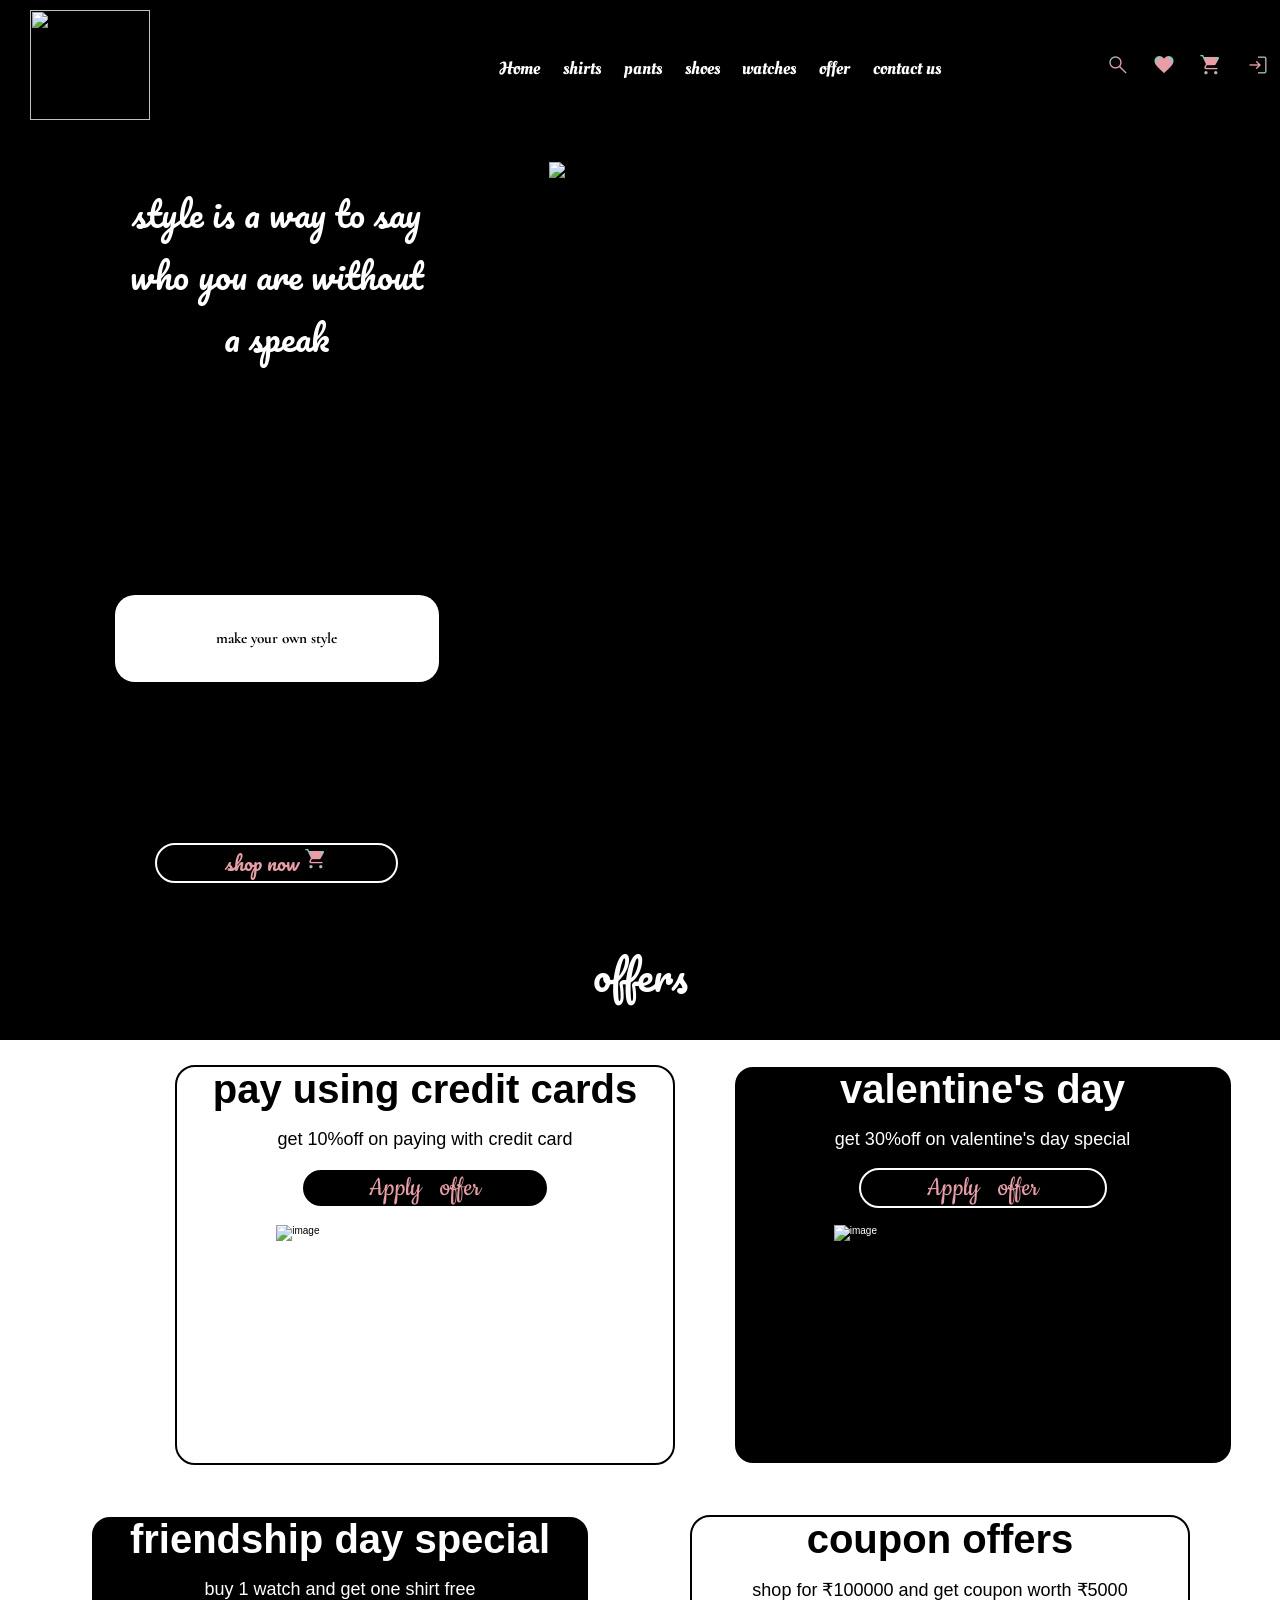
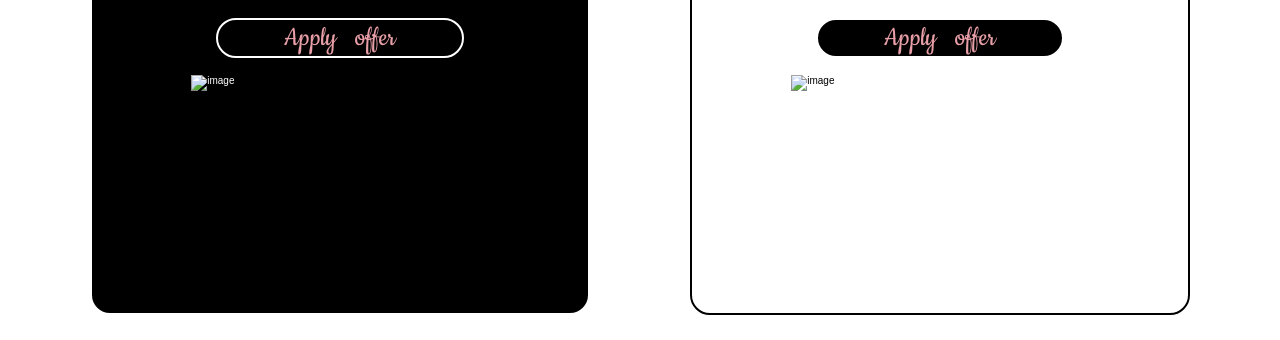
==== offers.html @ 5e7f3859 "Add files via upload ecommerce website fashion website" ====
<!DOCTYPE html>
<html lang="en">
<head>
    <meta charset="UTF-8">
    <meta name="viewport" content="width=device-width, initial-scale=1.0">
    <title>URBAN ELEGANCE</title>
<link rel="stylesheet" href="style.css ">
<link rel="stylesheet" href="https://fonts.googleapis.com/css2?family=Material+Symbols+Outlined:opsz,wght,FILL,GRAD@20..48,100..700,0..1,-50..200" />
<link rel="stylesheet" href="https://fonts.googleapis.com/css2?family=Material+Symbols+Outlined:opsz,wght,FILL,GRAD@20..48,100..700,0..1,-50..200">
<body>
    <div class="container">
        <video autoplay muted loop plays inline class="video">
            <source src="./images/background video.mp4" type="video/mp4"/> 
        </video>
   <header class="header">
    <div class="logo">
        <a href="#">
                <img src="./images/website logo.png" width="120px" height="110px"></img>
                
    </div>
    <div class="nav">
        <a href="index.html">Home</a>
        <a href="shirts.html">shirts</a>
        <a href="pants.html">pants</a>
        <a href="shoes.html">shoes</a>
        <a href="watches.html">watches</a>
        <a href="offers.html">offer</a>
        <a href="contactus.html">contact us</a>
    </div>
    <div class="icons"> 
        <a id="search" href="#/"><span class="material-symbols-outlined">
            search
            </span></a>
        <a id ="favorite" href="#/"><span class="material-symbols-outlined">
            favorite
            </span></a>
        <a id="cheakout"href="#/"><span class="material-symbols-outlined">
            shopping_cart
            </span></a>
        <a id="login" href="login.html"><span class="material-symbols-outlined">
            login
            </span></a>

    </div></header>
    <div class="maintext">
        <div class="leftside">
            <div class="first">
                <P>style is a way to say who you are without a speak</P>
            </div>
            <div class="second">
                <h3>make your own style</h3>
            </div>
            <button>shop now <span class="material-symbols-outlined">
                shopping_cart
                </span>
                </button>
            </div>
    <div class="rightside"> <img src="./images/og.png" alt="image" height="500px" width="190px">

    </div>
    </div>
    <div class="searchbar">
        <input type="text"  placeholder="Search..."> <button><img src="./images/search.png" width="50px" height="20px"></img></button>
        
       
    </div>
   
    <div class="favorite">
        <h1>you have not added anything yet</h1>
    </div>
    <div class="cheakout">
        <div class="cheakbox">
        <img src="./images/shirt 2.png"alt="image">
        <h2>lactose skyblue shirt</h2>
        <p>Qty:1</p><span class="material-symbols-outlined">
            add
            </span><span class="material-symbols-outlined">
                delete
                </span>
    </div>
    <div class="cheakbox">
        <img src="./images/pant2.png"alt="image">
        <h2>lactose formal grey pant</h2>
        <p>Qty:1</p><span class="material-symbols-outlined">
            add
            </span><span class="material-symbols-outlined">
                delete
                </span>
    </div>
    <div class="cheakbox">
        <img src="./images/shoe2.png"alt="image">
        <h2>LOUIS STITCH
            black formal shoes</h2>
        <p>Qty:1</p><span class="material-symbols-outlined">
            add
            </span><span class="material-symbols-outlined">
                delete
                </span>
    </div>
    <button>checkout<span class="material-symbols-outlined">
        shopping_cart
        </span></button>   
    </div>

    </div>


    <section id="container5">
        <div class="container4">
            <p id="head" class="heading">offers</p>
           
    
        
            <div class="offers2">
                <p class="heading">pants</p>
        <div class="parts">
            <h1>pay using credit cards</h1>
            <p>get 10%off on paying with credit card</p>
            <button>Apply offer</button>
            <img src="./images/cards.png" alt="image">
        </div>
        <div class="parts" id="black">
            <h1>valentine's day </h1>
            <p>get 30%off on valentine's day special</p>
            <button>Apply offer</button>
            <img src="./images/rings.png" alt="image">
        </div>
        <div class="parts" id="black">
            <h1>friendship day special</h1>
            <p>buy 1 watch and get one shirt free</p>
            <button>Apply offer</button>
            <img src="./images/friends.png" alt="image">
        </div>
        <div class="parts">
            <h1>coupon offers</h1>
            <p>shop for ₹100000 and get coupon worth ₹5000</p>
            <button>Apply offer</button>
            <img src="./images/enjoy1.png" alt="image">
        </div>
    </div>
    </div>
      </div> 
    </section>









































<script src="scripit.js"></script>
</body>
</html>
---- style.css ----
@import url('https://fonts.googleapis.com/css2?family=Great+Vibes&display=swap');
@import url('https://fonts.googleapis.com/css2?family=Great+Vibes&family=Oleo+Script+Swash+Caps:wght@400;700&display=swap');
@import url('https://fonts.googleapis.com/css2?family=Great+Vibes&family=Oleo+Script+Swash+Caps:wght@400;700&family=Pacifico&display=swap');
@import url('https://fonts.googleapis.com/css2?family=Cormorant:ital,wght@0,300..700;1,300..700&family=Great+Vibes&family=Oleo+Script+Swash+Caps:wght@400;700&family=Pacifico&display=swap');
@import url('https://fonts.googleapis.com/css2?family=Cookie&display=swap');


*{
    margin:0;
    padding:0;
    box-sizing: border-box;
    outline: none;
    text-decoration: none;
}
:root{
    --pink:#e79ea7;
    --green:#d7fecf;
    --blue:#90c6b9;
}
html{
    font-size: 62.5%;
    scroll-behavior: smooth;
}
.container{
    width: 100%;
    height:100vh;
    display: flex;
    justify-content: center;
    align-items: center;
    overflow: hidden;
}
.video{
    width:100%;
    height:100%;
    position: absolute;
    bottom: 0;
    z-index: -100;
    right: 0;
}
.header{
    width: 100%;
    height: 20vh;
    padding: 1rem;
    background-color: rgb(0, 0, 0);
    color: white;
}   
  
 
        .header{
            width: 100%;
            height: auto;
            padding: 1rem;
            z-index: 1000000;
            background-color: rgb(0, 0, 0)
            color: white;
            display: flex;
            align-items: center;
            position: fixed;
            top: 0;
            left: 0;
            justify-content: space-between;
    }
    .header h2{
        font-family: "Great Vibes", cursive;
        color: white;
        font-size: 3rem;
        background-color: black;
        background: #E79EA7;
background: radial-gradient(circle farthest-corner at center center, #E79EA7 0%, #90C6B9 100%);
-webkit-background-clip: text;
-webkit-text-fill-color: transparent;


    } 
    span{
        background: #E79EA7;
background: radial-gradient(circle farthest-corner at center center, #E79EA7 50%, #90C6B9 50%);
-webkit-background-clip: text;
-webkit-text-fill-color: transparent;
font-weight: bolder;

    }
    .header a{
        color: white;
        font-size: 1.8rem;
        padding-left: 2rem;
        font-family: "Oleo Script Swash Caps", cursive;
        font-weight: lighter;
    }
    .logo{
        display: flex;
        justify-content: space-between;
        align-items: center;

    }
    .maintext{
        width: 95%;
        height: 99vh;
        background:transparent;
        position: absolute;
        top: 8%;
        right: 0;
        margin: 1rem auto;
        display: flex;
        align-items: center;
        justify-content: flex-start;
    }
    .leftside{
        width:35% ;
        height: 100%;
        background-color: transparent;
        display: flex;
        font-family: "Pacifico", cursive;
        align-items: center;
        flex-direction: column;
        justify-content: space-around;
        color: white;
        padding: 1rem;

        
    }
    .first{
        width: 80%;
        background-color: transparent;
        color: white;
        height: 30%;
        font-size: 3.5rem;
        padding: 1rem;
        text-align: center;
    }
    .rightside{
        width: 65%;
        height: 100%;
        display: flex;
        align-items: center;
        justify-content: center;
        background:transparent ;
        overflow: hidden;
    }
    .rightside img{
        width: 85%;
        height: 82%;
    }
.second{
    width: 80%;
    height: 10%;
    background:white;
    color: black;
    text-align: center;
    border-radius: 2rem;
    font-family: "Cormorant", serif;                   
   display:flex;
   align-items: center;
   justify-content: center;
   font-size: 1.3rem;
}
button{
    width: 60%;
    height: 4rem;
    border-radius: 2rem;
    background: black;
    color: var(--pink);
    border: 2px solid white;
    font-family: "pacifico",cursive;
    font-size: 2rem;
    transition: 1s;
    
}
button:hover{
    word-spacing: 0.5rem;
    font-size: 2.2rem;
    cursor: pointer;
    padding-left: 1rem;
}
.container2{
    width: 100%;
    height: auto;
    background:black;
}
.heading{
    color:white;
    font-size: 4rem;
    padding-top: 4rem;
    text-align: center;
    font-family: "pacifico",cursive;
}
.underline{
    background: white;
    height:0.5rem ;
    width: 35%;
    position:relative;
    top: 10%;
    border-radius: 2rem;
    left: 33%;
}
.shirts{
    width: 100%;
    height: auto;
    background-color:transparent;
    display: flex;
    align-items: center;
    justify-content: space-evenly;
    flex-wrap: wrap;
}
.products{
    border-radius: 2rem;
    transition: 0.5s;
    width: 30rem;
    height: 48rem;
    background-color:transparent ;
    color: white;
    display: flex;
    align-items: center;
    justify-content: space-around;
    flex-direction: column;
    margin-top: 4rem;
    margin: 8rem;
    
}
.top{
    width: 100%;
    height: 60%;
    background: transparent;
    display: flex;
    align-items: center;
    justify-content: center;


}

.top img{
    width: 100%;
    height: 100%;
}
    .bottom{
        width: 100%;
        height: 45%;
        background-color:transparent;
        display: flex;
        justify-content: space-between;
        align-items: center;
        flex-direction: column;
        margin-top: 1rem;
    }
    .bottom h2{
        font-size: 3rem;
        color: white;
        text-align: center;

    }
    .bottom h3{
        font-size: 2.5rem;
        color: var(--green);
    }
        .products button{
            width: 70%;
          margin-bottom: 1rem;
            font-family: "Oleo Script Swash Caps", cursive;
            font-size: 2.8rem;
            height: 4.5rem;
            word-spacing: 0.5rem;
            background: black;
            color: var(--pink);
        }
        .products:hover{
            cursor: pointer;
            background: black;
            width: 33rem;
            height: 50rem;
            border: 2px solid white;
        }
        .container3{
            width: 100%;
            height: auto;
            background:white;

        }
        .container3 .heading{
            color: black;
        }
        .container3 .underline{
            background: black;
            align-items: center;
        }
        .container3 .bottom h2{
            background:black;

        }
        .container3 .bottom h3{
            color: rgb(0, 218,0);
        }
    .container3.products:hover{
        cursor: pointer;
        background: white;
        border: 2px solid black;


    }
    .container4{
         background:black; 
        color: white;
        width: 100%;
        display: flex;
        align-items: center;
        justify-content: center;
        flex-direction: column;
        height: auto;

    }
    .offers2{
        background:white;
        width: 100%;
        margin-top: 3rem;
        height: 90rem;
         display: flex;
         align-items: center;
         justify-content: space-evenly;
         flex-wrap: wrap;
    }
    
.material-symbols-outlined {
  font-variation-settings:
  'FILL' 1,
  'wght' 100,
  'GRAD' 200,
  'opsz' 24
}

.parts{
    margin: 1rem;
    width: 50rem;
    height: 40rem;
    border: 2px solid black;
    background-color:white ;
    color: black;
    border-radius:2rem ;
    transition: 1s;
    display: flex;
    align-items: center;
    flex-direction: column;
    justify-content: space-between;
    
}
.parts p{
font-size: 1.8rem;
font-family: "Corsorant SC*, serif;
font-weight:bolder;
}
.parts h1{
    font-size: 4rem;
    font-family: "Oleo Script Swash Caps”, cursive; 
}
.parts img{
    width: 60%;
    height: 60%;

}
#black{
    background:black;
    color: white;
    border: 2px solid white;
    

}
.parts button{
    font-size:3rem ;
    font-family: "Cookie", cursive;
    width: 50% ;
    word-spacing: 1.2rem;
}
.parts:hover{
    width: 53rem;
    height: 43rem;
    cursor: pointer;
}

body {
    font-family: Arial, sans-serif;
    margin: 0;
    padding: 0;
    background-color: #f0f0f0;
}

/* Basic styling */
body {
    font-family: Arial, sans-serif;
    margin: 0;
    padding: 0;
    background-color: #f0f0f0;
}

/* Footer styling */
.footer {
    background-color: #111;
    color: #f0f0f0;
    padding: 40px 0;
    text-align: center;
}

.footer-container {
    display: flex;
    justify-content: space-around;
    flex-wrap: wrap;
    max-width: 1200px;
    margin: 0 auto;
}

.footer-section {
    flex: 1;
    min-width: 250px;
    margin: 20px;
}

.footer-section h2, .footer-section h3 {
    color: #e3bcb8;
    margin-bottom: 10px;
}

.footer-section p {
    color: #aaa;
    line-height: 1.6;
}

.social-icons a {
    color: #f0f0f0;
    margin: 0 10px;
    font-size: 20px;
    text-decoration: none;
}

.social-icons a:hover {
    color: #e3bcb8;
}

/* Newsletter form */
.footer-section form {
    margin-top: 10px;
}

.footer-section form input {
    padding: 10px;
    width: 80%;
    border: none;
    border-radius: 5px;
    margin-bottom: 10px;
}

.footer-section form button {
    padding: 10px 20px;
    border: none;
    background-color: #e3bcb8;
    color: #111;
    border-radius: 5px;
    cursor: pointer;
    transition: background-color 0.3s;
}

.footer-section form button:hover {
    background-color: #d19a96;
}

/* Footer bottom */
.footer-bottom {
    margin-top: 20px;
    border-top: 1px solid #444;
    padding-top: 10px;
}

.footer-bottom span {
    color: #e3bcb8;
}

.searchbar{
    width: 30rem;
    height: 5rem;
    background:black;
    color: var(--pink);
    border-radius: 2rem;
    display: flex;
    transition: 1s;
    align-items: center;
    justify-content: space-evenly;
    position: fixed;
    border: 2px solid white;
    padding: 1.3rem;
    top: 24%;
    right:-95%;
    z-index: 10000;
} 
.searchbar.active{    
    right:5% ;
}


.searchbar h1{
    font-size: 3rem;
    padding:2.5rem ;
}
.favorite{
    width: 25rem;
    height: 15rem;
    background: black;
    color: var(--pink);
    border: 2px solid white;
    font-size: 1rem;
    display: flex;
    align-items: center;
    position: fixed;
    transition: 1s;
    top:24%;
    right:-95%;
    line-height: 4rem;
    border-radius: 2rem;
    padding: 2rem;
    text-align: center;
    z-index: 100000;
    
}
.favorite.active{    
    right:5% ;
}
.cheakout{
    width:40rem;
    height: 40rem;
    background:black ;
    border: 2px solid white;
    border-radius: 2rem;
    position: fixed;
    transition: 1s;
    display: flex;
    align-items: center;
    justify-content: space-evenly;
    flex-direction: column;
    top: 24%;
    right:-95%;
    z-index: 10000;
}
.cheakbox{
    width: 90%;
    height: 20%;
    background: black;
    display: flex;
    align-items: center;
    justify-content: space-between;
    border-radius: 2rem;
    border: 2px solid white;
    color: white;
    padding: 1rem;

    
}
.cheakbox h2{
    text-align: center;
    width: 48%;
    font-size: 2rem;
    padding:1rem ;

}
.cheakbox img{
    width: 15%;
    height: 100%;
}
.cheakbox p{ 
    font-size: 1.8rem;
}
.cheakout.active{    
    right:5% ;
}   


.login{
    width: 30rem;
    height: 30rem;
    background-color: black;
    color: white;
    border-radius: 2rem;
    border: 2px solid white;
    display: flex;
    justify-content: space-evenly;
    align-items: center;
    flex-direction: column;
    position: fixed;
    transition: 1s;
    top:24%;
    right:-95%;
    z-index: 10000;
    
}
#username{
    width: 90%;
    height: 20%;
    background: black;
    color: white;
    padding: 2rem;
    border: 2px solid white;
    border-radius: 2rem;
    font-size: 2rem;
    
}
#password{
    
        width: 90%;
        height: 20%;
        background: black;
        color: white;
        padding: 2rem;
        border: 2px solid white;
        border-radius: 2rem;
        font-size: 2rem;
        
    }
.login a{
    font-size: 1.5rem;
    color: whitesmoke;
    word-spacing: 0.5rem;

}
.login.active{
    right:5% ;
}
::-webkit-scrollbar{
    width: 0px;
}
    @media (min-aspect-ratio: 16/9){
        .video{
            width: 100%;  
            height:auto;
        }}
    @media (max-aspect-ratio: 16/9){ 
       .video{
        width:auto;
        height: 100%;
        background:black;
        
    }
    }
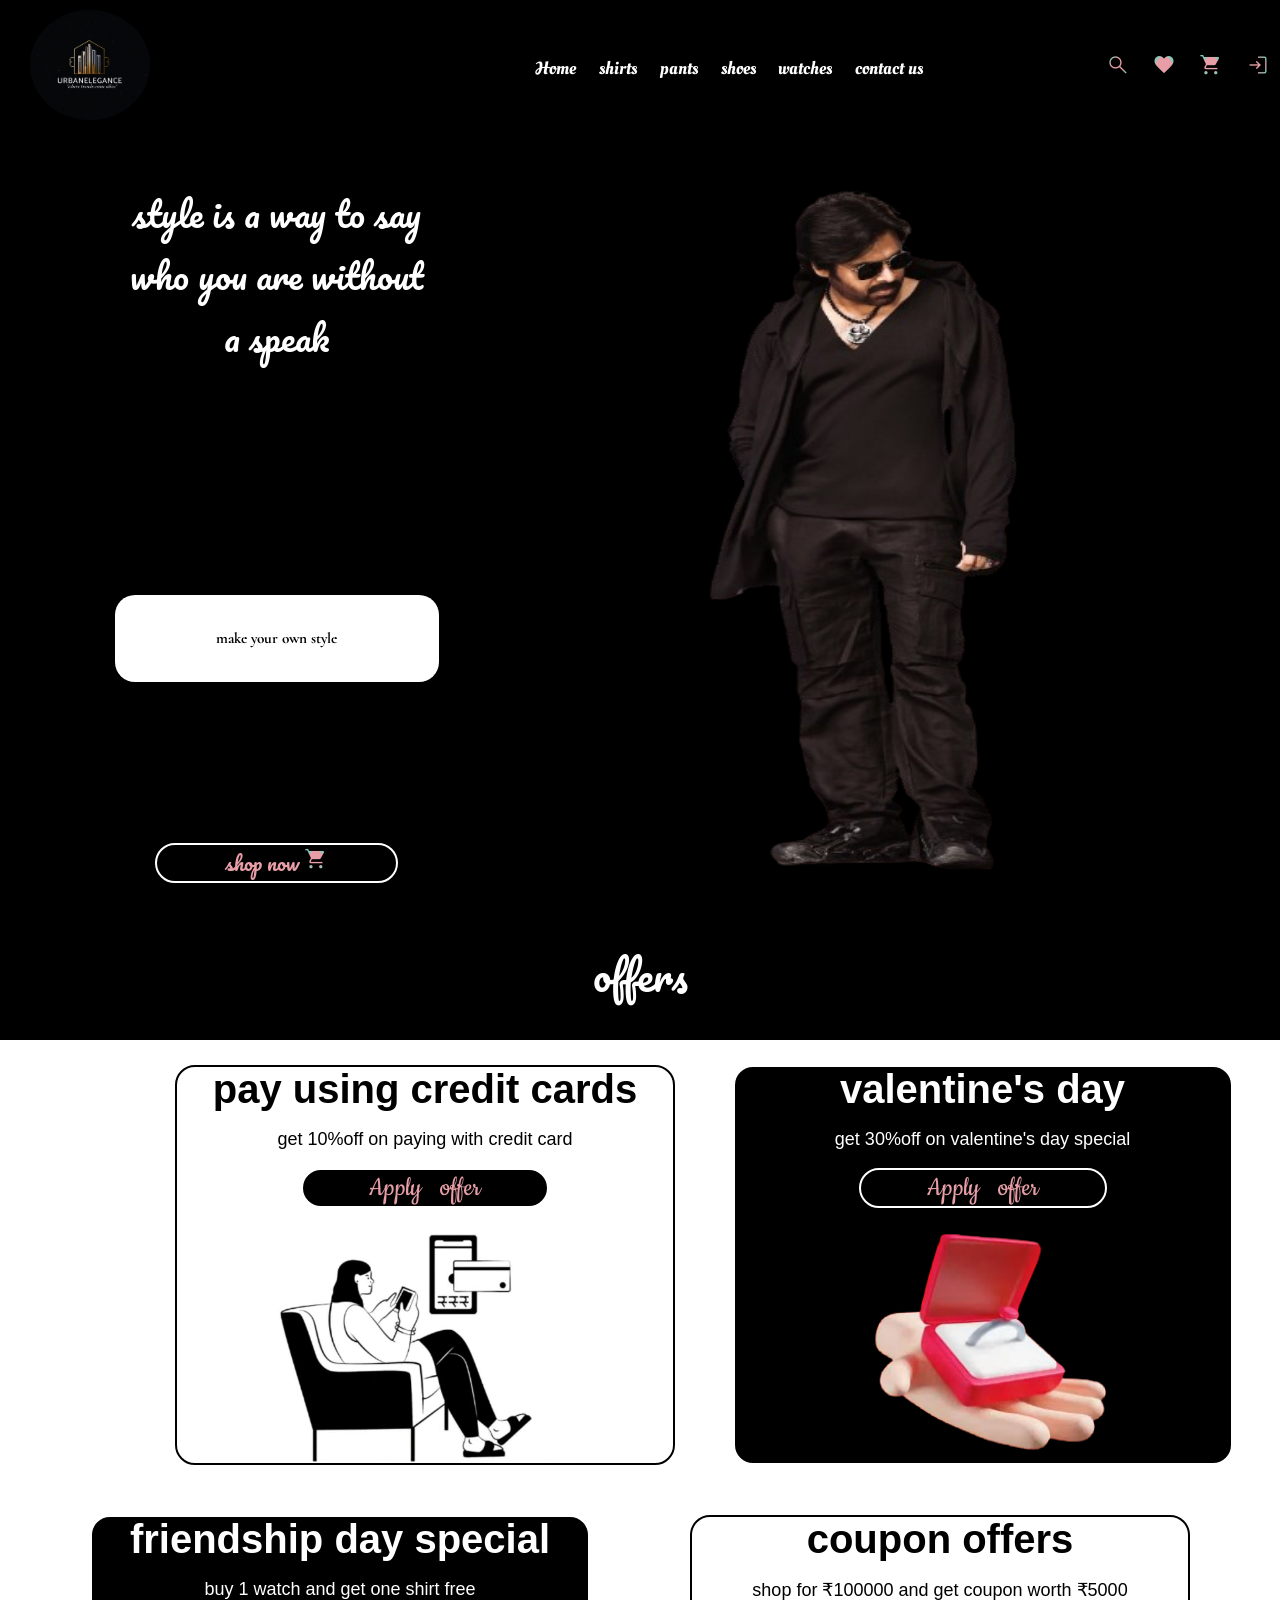
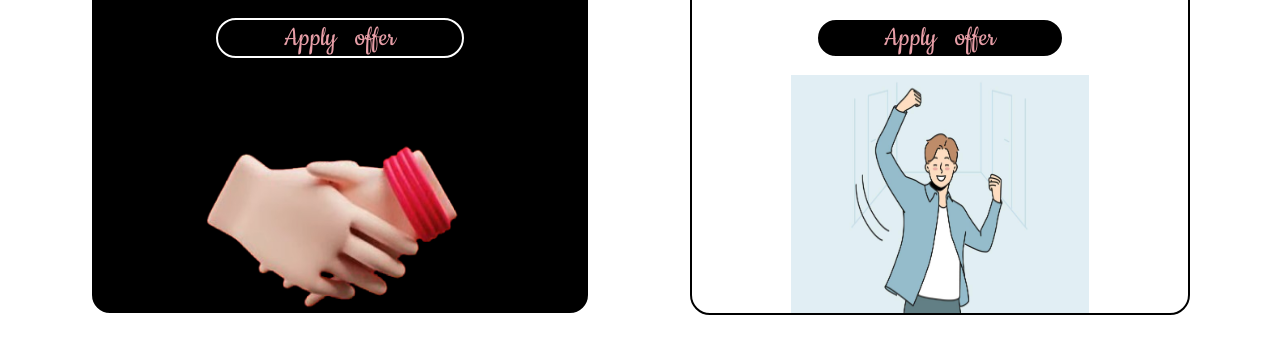
==== commit 8f3f326a: "Update offers.html" ====
--- a/offers.html
+++ b/offers.html
@@ -25,7 +25,6 @@
         <a href="pants.html">pants</a>
         <a href="shoes.html">shoes</a>
         <a href="watches.html">watches</a>
-        <a href="offers.html">offer</a>
         <a href="contactus.html">contact us</a>
     </div>
     <div class="icons"> 
@@ -185,4 +184,4 @@
 
 <script src="scripit.js"></script>
 </body>
-</html>+</html>
